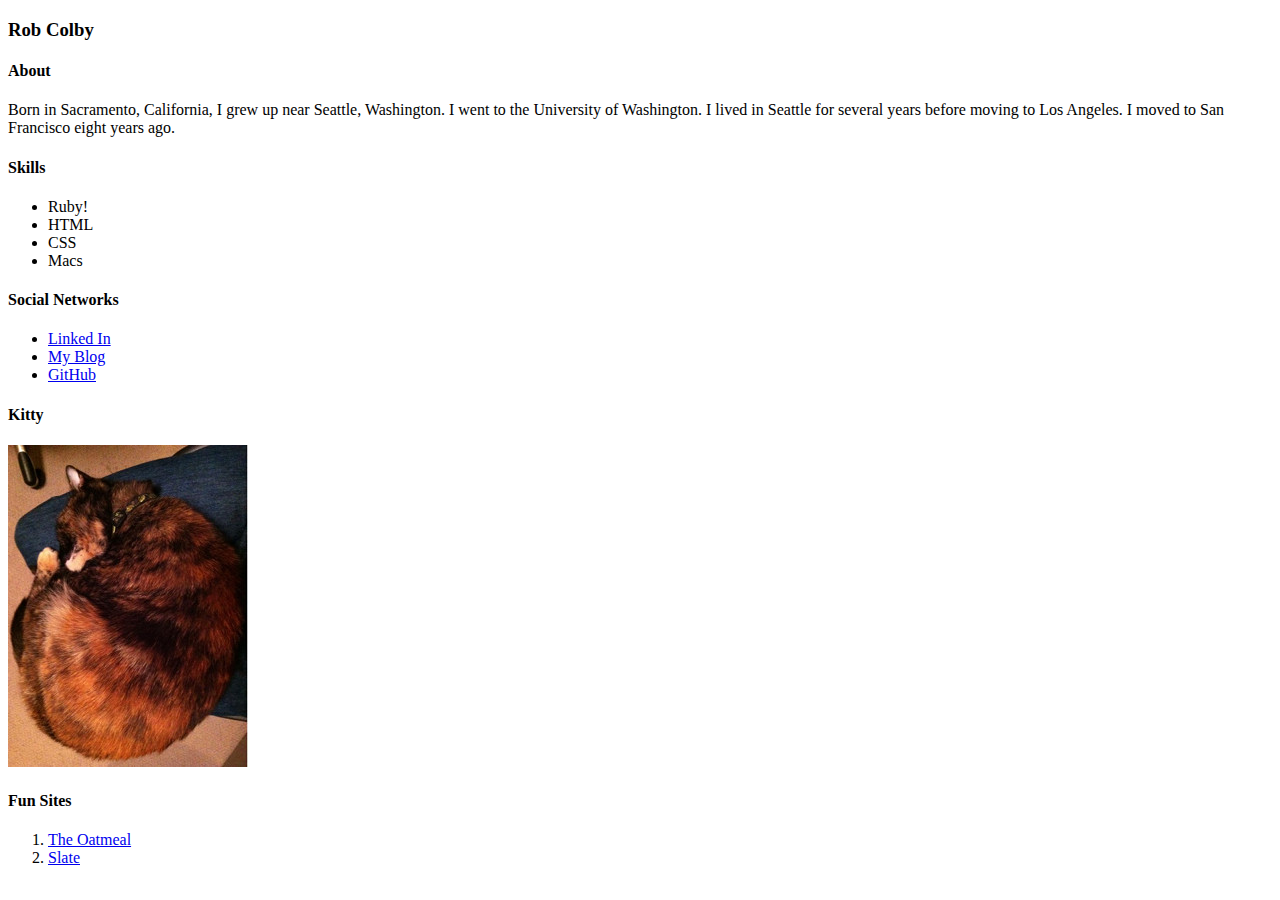
==== index.html @ bf5cf7c0 "Removed bio.html, fixed image link." ====
<!DOCTYPE html>
<html lang = "en">
	<head>
		<title>About Moi</title>
	</head>
	<body>
		<h3>Rob Colby</h3>
    <section>
  		<h4>About</h4>
  		<p>Born in Sacramento, California, I grew up near Seattle, Washington. I went to the University of Washington. I lived
        in Seattle for several years before moving to Los Angeles. I moved to San Francisco eight years ago.
  		</p>
    </section>

    <section>
		<h4>Skills</h4>
  		<p><ul>
  			<li>Ruby!</li>
  			<li>HTML</li>
  			<li>CSS</li>
        <li>Macs</li>
      </ul></p>
    </section>
    <section>
    <h4>Social Networks</h4>
      <p><ul>
        <li><a href="http://www.linkedin.com/robcolby">Linked In</a></li>
        <li><a href="http://www.robcolby.net/blog">My Blog</a></li>
        <li><a href="https://github.com/rcolby">GitHub</a></li>
      </p></ul>
    </section>
    <section>
      <h4>Kitty</h4>
      <img src = "kitty.jpg" alt = "My Kitty" />
    </section>
    <section>
      <h4>Fun Sites</h4>
      <p><ol>
        <li><a href="http://www.theoatmeal.com">The Oatmeal</a></li>
        <li><a href="http://www.slate.com">Slate</a></li>
    </section>
	</body>
	</html>
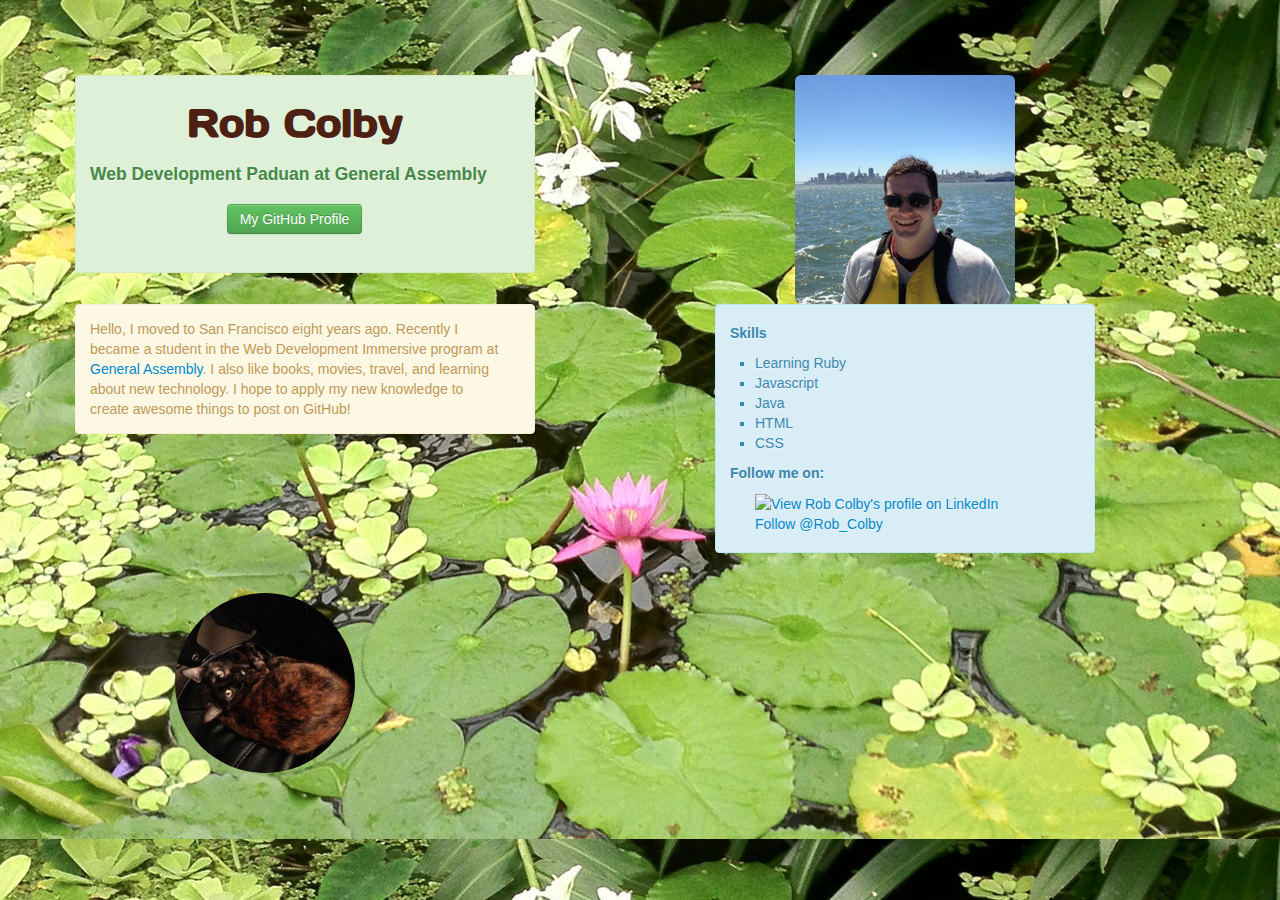
==== commit 89471675: "Added some CSS goodness." ====
--- a/index.html
+++ b/index.html
@@ -1,43 +1,75 @@
 <!DOCTYPE html>
-<html lang = "en">
+<html lang = 'en'>
 	<head>
-		<title>About Moi</title>
+		<title>Rob Colby on GitHub</title>
+    <meta charset='utf-8'>
+    <meta name='description' content='GitHub profile for Rob Colby aka rcolby, student in the Web Development Immersive Program at General Assembly in San Francisco'>
+    <link rel='stylesheet' href='css/bootstrap.css' />
+    <link rel='stylesheet' href='css/style.css' />
+    <link href='http://fonts.googleapis.com/css?family=Days+One' rel='stylesheet' type='text/css'>
 	</head>
-	<body>
-		<h3>Rob Colby</h3>
-    <section>
-  		<h4>About</h4>
-  		<p>Born in Sacramento, California, I grew up near Seattle, Washington. I went to the University of Washington. I lived
-        in Seattle for several years before moving to Los Angeles. I moved to San Francisco eight years ago.
-  		</p>
-    </section>
+  <body>
+    <div id='container'>
+      <div class='row'>
+        <div class='span6'>
+          <div class="alert alert-success">
+            <h1 id='name'>Rob Colby</h1>
+            <h4>Web Development Paduan at General Assembly</h4>
+            <p class='set_apart'>
+              <a href='http://github.com/rcolby' alt='My GitHub Profile'>
+                <button class='btn btn-success' type='button'>My GitHub Profile</button>
+              </a>
+            </p>
+          </div>
+        </div>
+        <div class='span3 offset3'>
+          <img src="images/SailinTakesMeAway.jpg" class="img-rounded" alt="Sailing on the San Francisco Bay">
+        </div>
+      </div>
 
-    <section>
-		<h4>Skills</h4>
-  		<p><ul>
-  			<li>Ruby!</li>
-  			<li>HTML</li>
-  			<li>CSS</li>
-        <li>Macs</li>
-      </ul></p>
-    </section>
-    <section>
-    <h4>Social Networks</h4>
-      <p><ul>
-        <li><a href="http://www.linkedin.com/robcolby">Linked In</a></li>
-        <li><a href="http://www.robcolby.net/blog">My Blog</a></li>
-        <li><a href="https://github.com/rcolby">GitHub</a></li>
-      </p></ul>
-    </section>
-    <section>
-      <h4>Kitty</h4>
-      <img src = "kitty.jpg" alt = "My Kitty" />
-    </section>
-    <section>
-      <h4>Fun Sites</h4>
-      <p><ol>
-        <li><a href="http://www.theoatmeal.com">The Oatmeal</a></li>
-        <li><a href="http://www.slate.com">Slate</a></li>
-    </section>
+      <div class='row'>
+        <div class='span6'>
+          <div class="alert alert-block">
+            <p>Hello, I moved to San Francisco eight years ago. Recently I became a student in the
+              Web Development Immersive program at <a href="http://generalassemb.ly">General Assembly</a>. I also like books, movies, travel, and learning about new technology. I hope to apply my new knowledge to create awesome things to post on GitHub!
+            </p>
+          </div>
+        </div>
+
+        <div class='span5 offset2'>
+          <div class="alert alert-info">
+            <h5>Skills</h5>
+            <ul class='skills'>
+              <li>Learning Ruby</li>
+              <li>Javascript</li>
+              <li>Java</li>
+              <li>HTML</li>
+              <li>CSS</li>
+            </ul>
+            <h5>Follow me on:</h5>
+            <ul class='no_bullet'>
+              <li>
+                <a href="http://www.linkedin.com/in/robcolby">
+                  <img src="http://www.linkedin.com/img/webpromo/btn_liprofile_blue_80x15.png" width="80" height="15" border="0" alt="View Rob Colby's profile on LinkedIn">
+                </a>
+              </li>
+              <li>
+                <a href="https://twitter.com/Rob_Colby" class="twitter-follow-button" data-show-count="false">Follow @Rob_Colby</a>
+                <script>!function(d,s,id){var js,fjs=d.getElementsByTagName(s)[0];if(!d.getElementById(id)){js=d.createElement(s);js.id=id;js.src="//platform.twitter.com/widgets.js";fjs.parentNode.insertBefore(js,fjs);}}(document,"script","twitter-wjs");</script>
+              </li>
+            </ul>
+          </div>
+        </div>
+      </div>
+
+      <div class='row'>
+        <div class='span3 offset1'>
+          <p class='set_apart'>
+            <img src="images/OhHaiThere.jpg" class="img-circle" alt="Kitty">
+          </p>
+        </div>
+      </div>
+
+  </div>
 	</body>
 	</html>--- a/css/style.css
+++ b/css/style.css
@@ -0,0 +1,30 @@
+body {
+  background: url('../images/LilyPads.jpg');
+  background-size: cover;
+}
+
+ul.skills {
+  list-style-type: square;
+}
+
+ul.no_bullet{
+  list-style-type: none;
+}
+
+#container {
+  margin-top: 75px;
+  margin-left: 75px;
+}
+
+#name {
+  font-family: 'Days One', 'DejaVu Sans', sans-serif;
+  color: #4C2111;
+  padding: 10px;
+  text-align: center;
+}
+
+.set_apart{
+  text-align: center;
+  padding: 20px;
+}
+
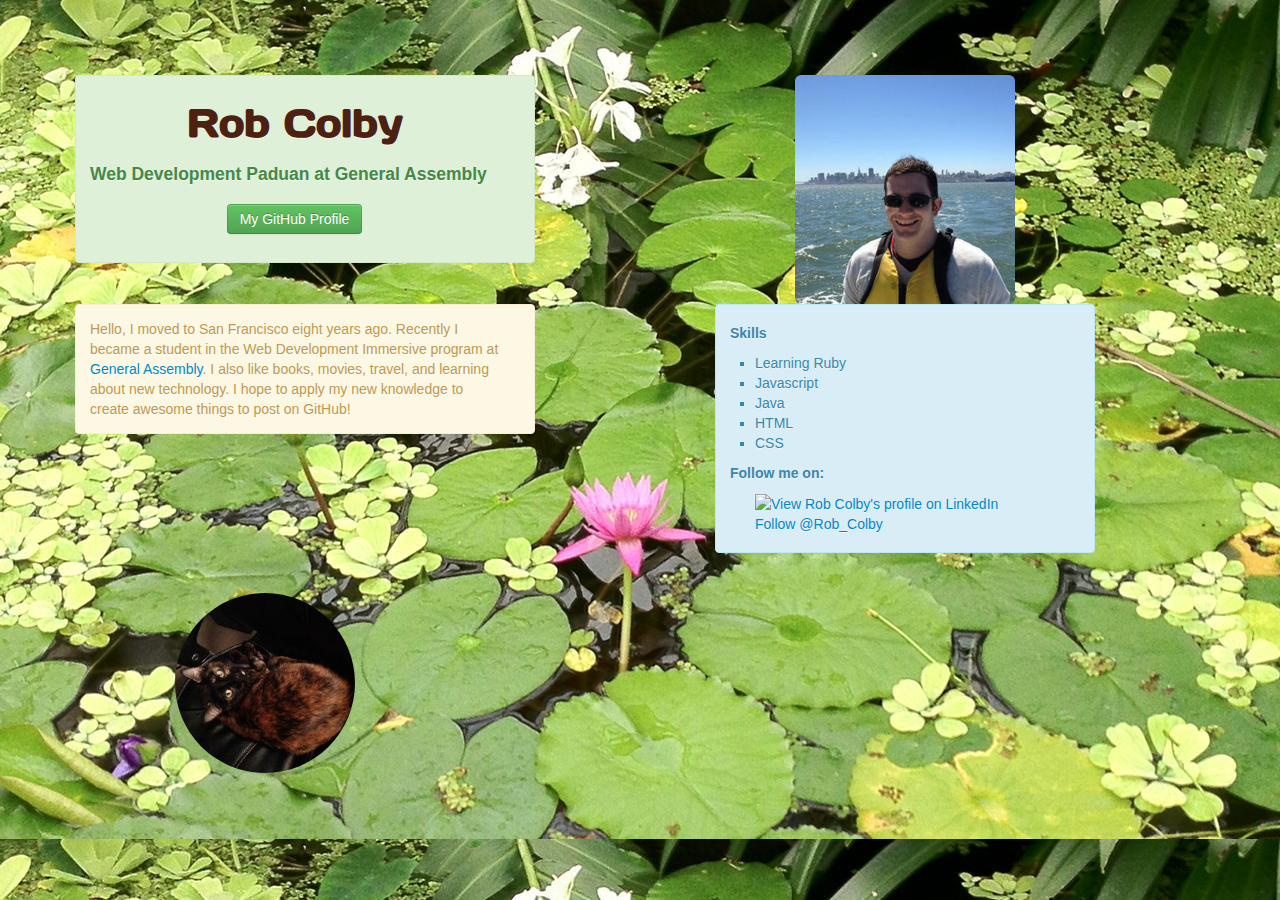
==== commit d1c4a5d1: "Trying to get validation." ====
--- a/index.html
+++ b/index.html
@@ -15,11 +15,11 @@
           <div class="alert alert-success">
             <h1 id='name'>Rob Colby</h1>
             <h4>Web Development Paduan at General Assembly</h4>
-            <p class='set_apart'>
-              <a href='http://github.com/rcolby' alt='My GitHub Profile'>
+            <div class='set_apart'>
+              <a href='http://github.com/rcolby'>
                 <button class='btn btn-success' type='button'>My GitHub Profile</button>
               </a>
-            </p>
+            </div>
           </div>
         </div>
         <div class='span3 offset3'>
@@ -50,7 +50,7 @@
             <ul class='no_bullet'>
               <li>
                 <a href="http://www.linkedin.com/in/robcolby">
-                  <img src="http://www.linkedin.com/img/webpromo/btn_liprofile_blue_80x15.png" width="80" height="15" border="0" alt="View Rob Colby's profile on LinkedIn">
+                  <img src="http://www.linkedin.com/img/webpromo/btn_viewmy_120x33.png" width="120" height="33" alt="View Rob Colby's profile on LinkedIn">
                 </a>
               </li>
               <li>
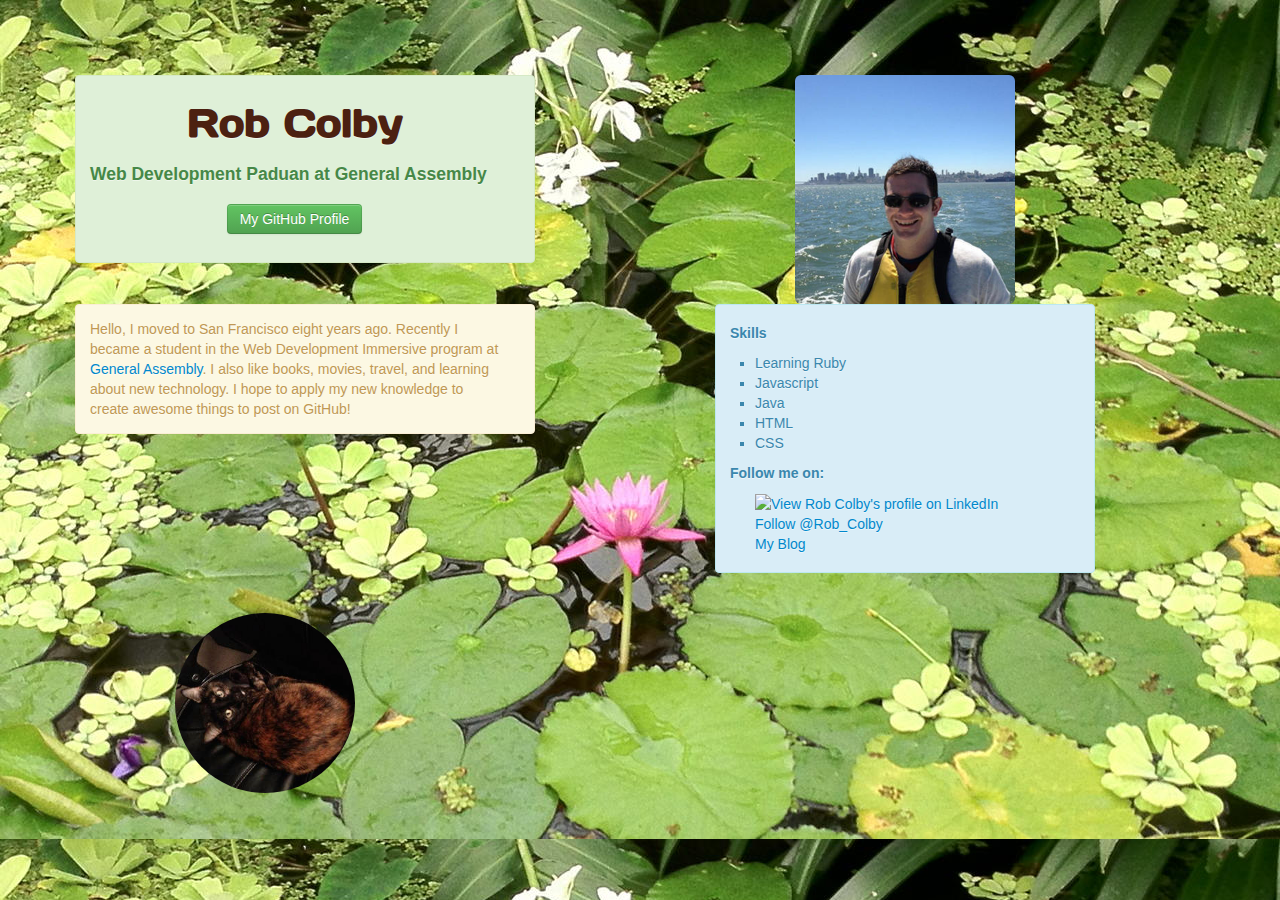
==== commit a842b68a: "Added blog link." ====
--- a/index.html
+++ b/index.html
@@ -16,8 +16,8 @@
             <h1 id='name'>Rob Colby</h1>
             <h4>Web Development Paduan at General Assembly</h4>
             <div class='set_apart'>
-              <a href='http://github.com/rcolby'>
-                <button class='btn btn-success' type='button'>My GitHub Profile</button>
+              <a class='btn btn-success' href='http://github.com/rcolby'>
+                My GitHub Profile
               </a>
             </div>
           </div>
@@ -57,6 +57,7 @@
                 <a href="https://twitter.com/Rob_Colby" class="twitter-follow-button" data-show-count="false">Follow @Rob_Colby</a>
                 <script>!function(d,s,id){var js,fjs=d.getElementsByTagName(s)[0];if(!d.getElementById(id)){js=d.createElement(s);js.id=id;js.src="//platform.twitter.com/widgets.js";fjs.parentNode.insertBefore(js,fjs);}}(document,"script","twitter-wjs");</script>
               </li>
+              <li><a href="http://robcolby.net/blog">My Blog</a></li>
             </ul>
           </div>
         </div>
